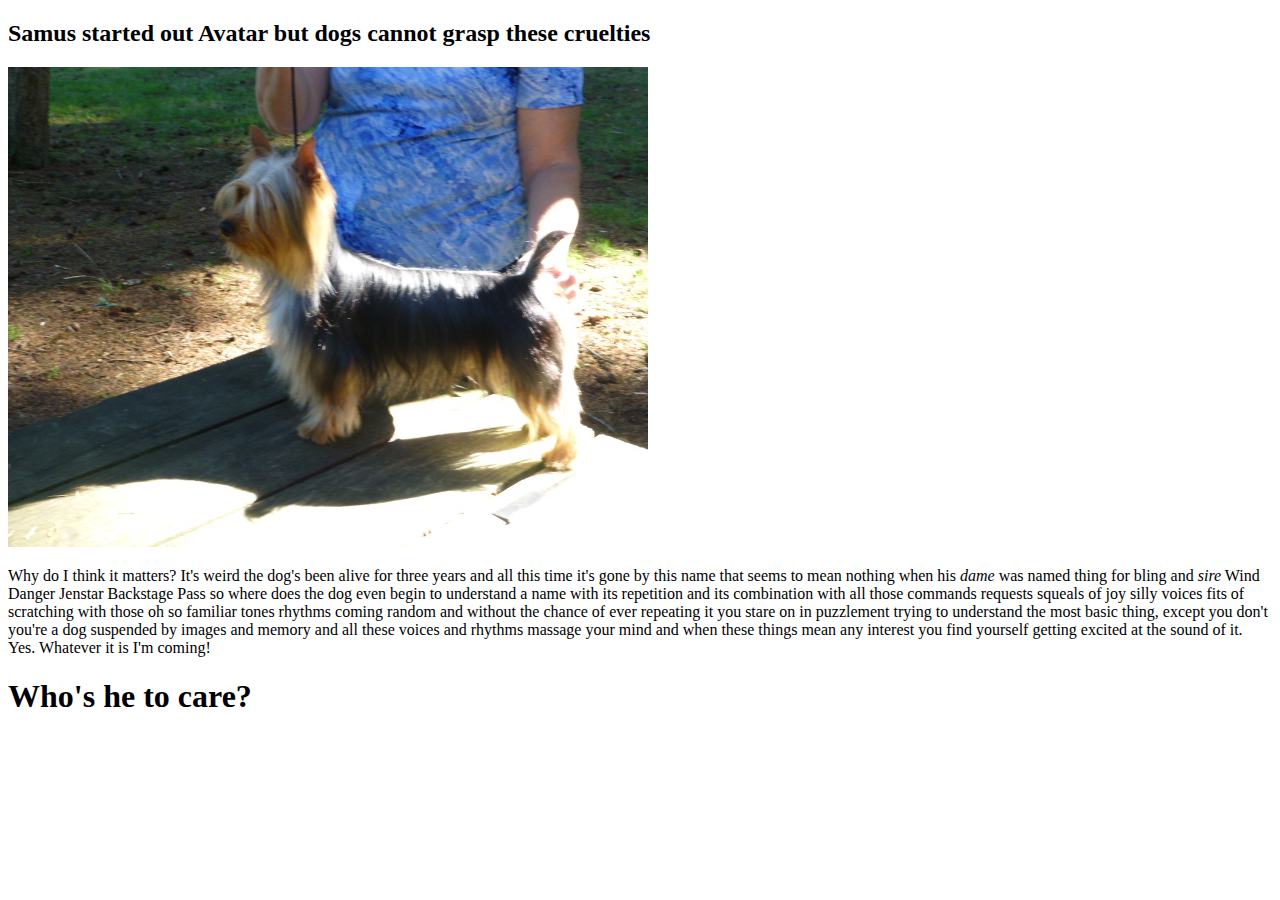
==== index.html @ 2160bd0a "changed main file to index.html" ====
<!DOCTYPE html>
<html>
  <head>
    <title>Samus Androgenus</title>
  </head>
  <body>
    <h2>Samus started out Avatar but dogs cannot grasp these cruelties</h2>
    <img src="silky.jpg" alt="silky terrier" />
    <p>Why do I think it matters? It's weird the dog's been alive for three years and all this time it's gone by this name that seems to mean nothing when his <em>dame</em> was named thing for bling and <em>sire</em> Wind Danger Jenstar Backstage Pass so where does the dog even begin to understand a name with its repetition and its combination with all those commands requests squeals of joy silly voices fits of scratching with those oh so familiar tones rhythms coming random and without the chance of ever repeating it you stare on in puzzlement trying to understand the most basic thing, except you don't you're a dog suspended by images and memory and all these voices and rhythms massage your mind and when these things mean any interest you find yourself getting excited at the sound of it. Yes. Whatever it is I'm coming!</p>
    <h1> Who's he to care?<h1>
  </body>
</html>
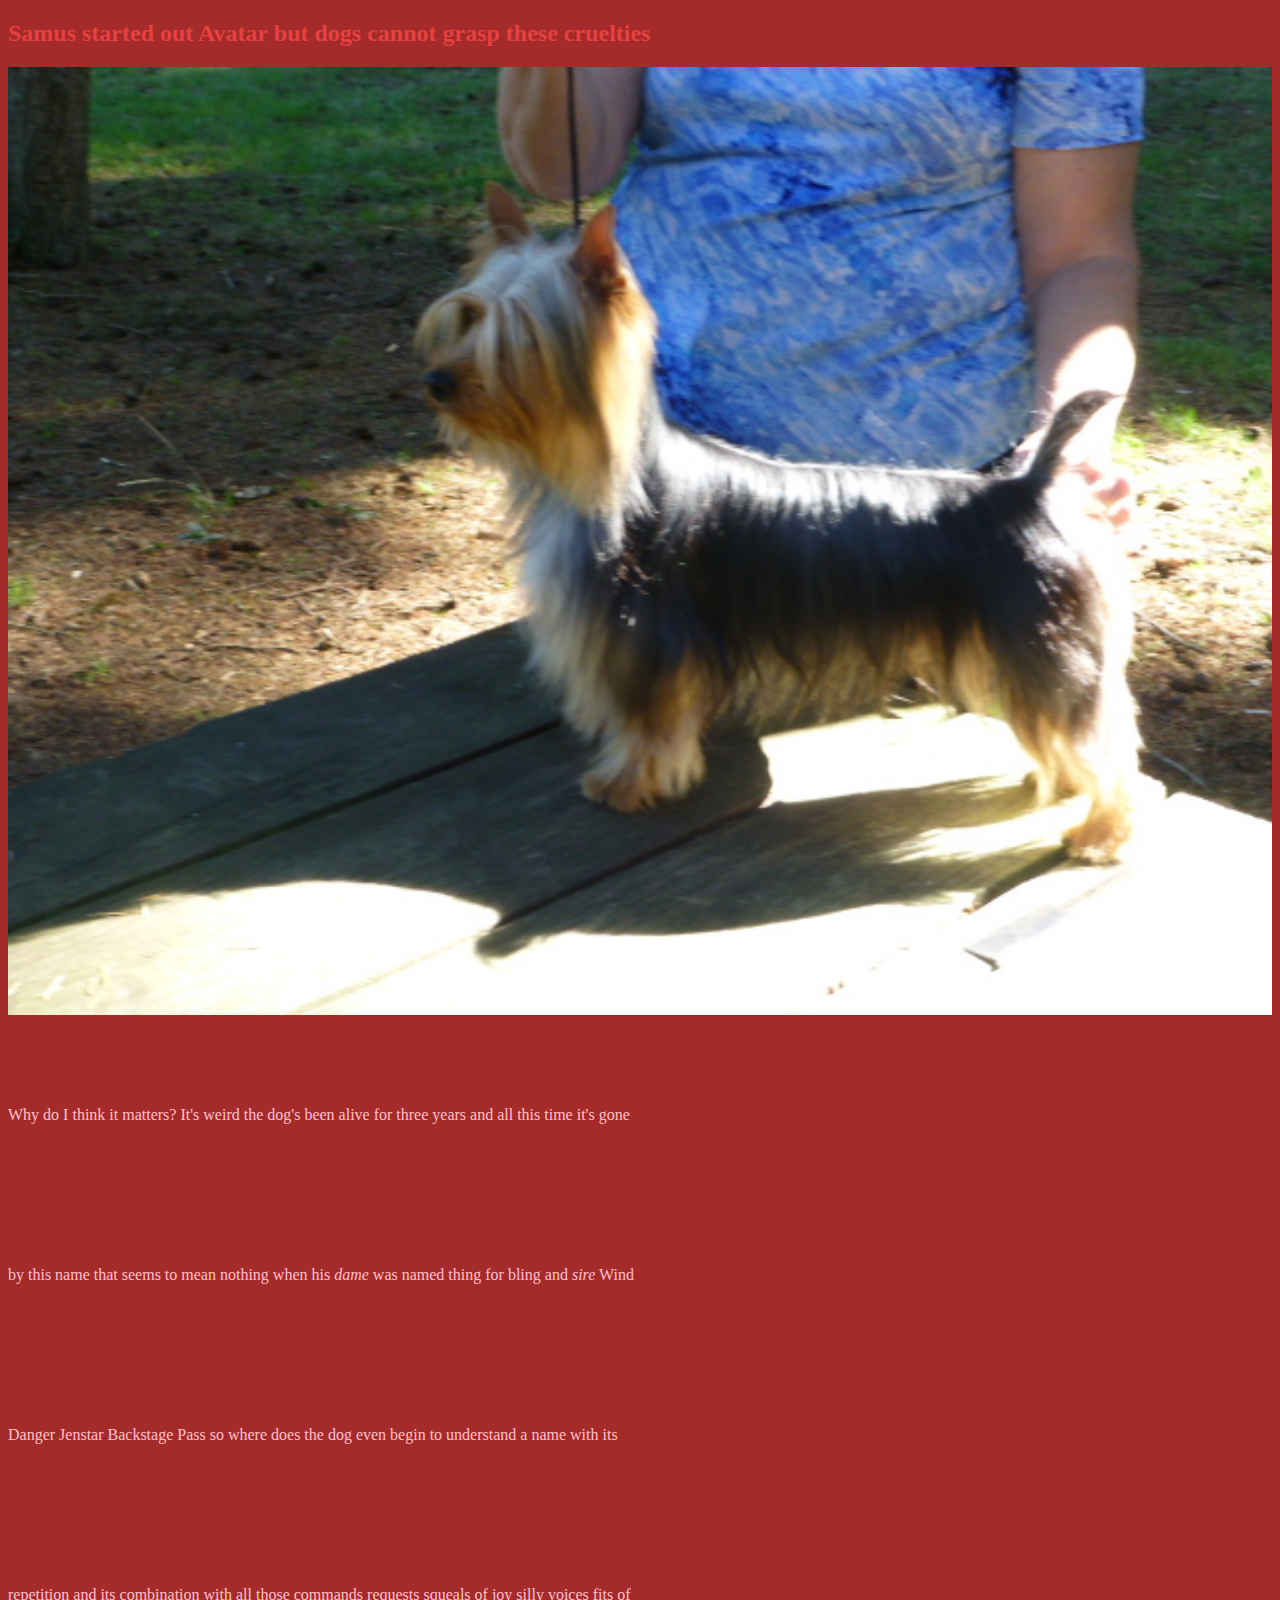
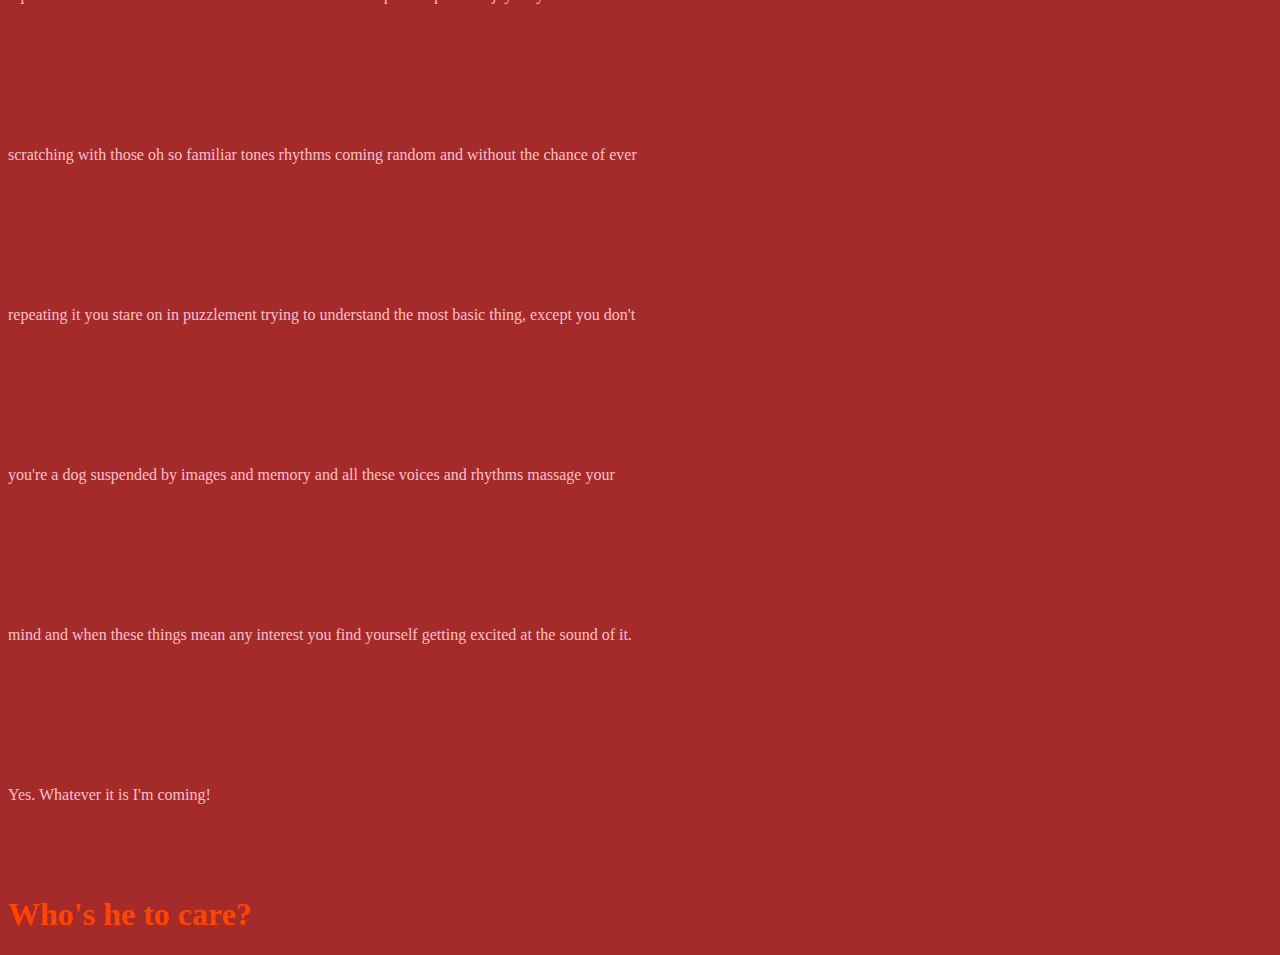
==== commit 25430783: "add style" ====
--- a/index.html
+++ b/index.html
@@ -1,12 +1,14 @@
 <!DOCTYPE html>
 <html>
   <head>
+    <link rel="stylesheet" href="css.css">
+    </style>
     <title>Samus Androgenus</title>
   </head>
   <body>
     <h2>Samus started out Avatar but dogs cannot grasp these cruelties</h2>
     <img src="silky.jpg" alt="silky terrier" />
-    <p>Why do I think it matters? It's weird the dog's been alive for three years and all this time it's gone by this name that seems to mean nothing when his <em>dame</em> was named thing for bling and <em>sire</em> Wind Danger Jenstar Backstage Pass so where does the dog even begin to understand a name with its repetition and its combination with all those commands requests squeals of joy silly voices fits of scratching with those oh so familiar tones rhythms coming random and without the chance of ever repeating it you stare on in puzzlement trying to understand the most basic thing, except you don't you're a dog suspended by images and memory and all these voices and rhythms massage your mind and when these things mean any interest you find yourself getting excited at the sound of it. Yes. Whatever it is I'm coming!</p>
+    <p class="body">Why do I think it matters? It's weird the dog's been alive for three years and all this time it's gone by this name that seems to mean nothing when his <em>dame</em> was named thing for bling and <em>sire</em> Wind Danger Jenstar Backstage Pass so where does the dog even begin to understand a name with its repetition and its combination with all those commands requests squeals of joy silly voices fits of scratching with those oh so familiar tones rhythms coming random and without the chance of ever repeating it you stare on in puzzlement trying to understand the most basic thing, except you don't you're a dog suspended by images and memory and all these voices and rhythms massage your mind and when these things mean any interest you find yourself getting excited at the sound of it. Yes. Whatever it is I'm coming!</p>
     <h1> Who's he to care?<h1>
   </body>
 </html>
--- a/css.css
+++ b/css.css
@@ -0,0 +1,22 @@
+h1 {
+  font-size: 200%;
+  color: orangered;
+}
+h2 {
+  color: #E54141;
+  font-size: 150%;
+}
+img {
+  width: 100%;
+}
+p.body {
+  line-height: 1000%;
+  letter-spacing: 150%;
+  width: 50vw;
+  word-spacing: 130%;
+  color: pink;
+}
+
+body {
+  background-color: brown;
+}
